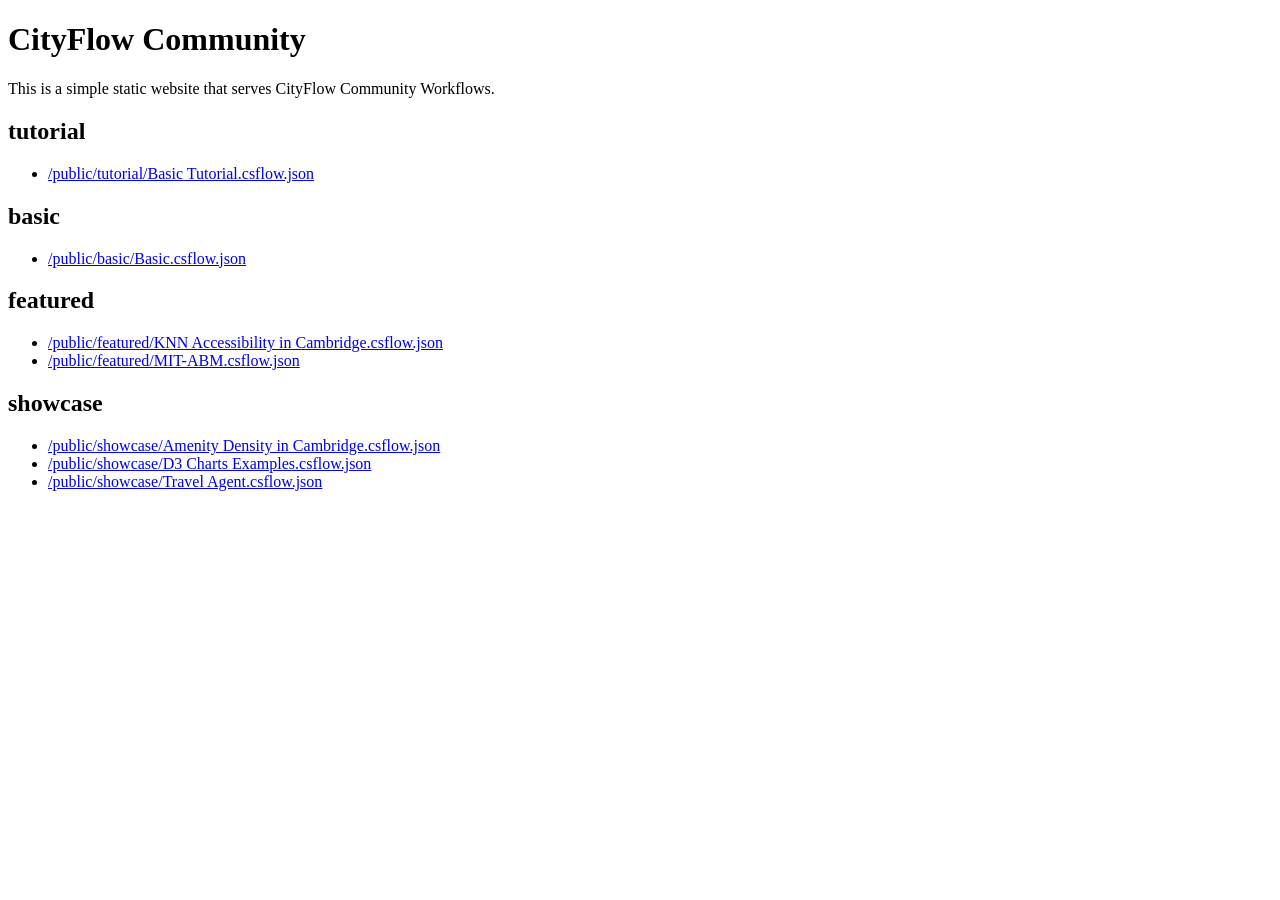
==== index.html @ 0404b119 "add index.html" ====
<!DOCTYPE html>
<html lang="en">
<head>
    <meta charset="UTF-8">
    <meta name="viewport" content="width=device-width, initial-scale=1.0">
    <title>My Static Website</title>
    <script>
        document.addEventListener('DOMContentLoaded', function () {
            console.log("start fetch");
        fetch('/public/community_workflows.json')
            .then((response) => response.json())
            .then((filesData) => {
            const container = document.getElementById('data-container');
            Object.keys(filesData).forEach((category) => {
                const header = document.createElement('h2');
                header.textContent = category;
                container.appendChild(header);

                const list = document.createElement('ul');

                filesData[category].forEach((filePath) => {
                const listItem = document.createElement('li');
                const downloadLink = document.createElement('a');
                downloadLink.href = filePath;
                downloadLink.download = '';
                downloadLink.textContent = filePath;
                listItem.appendChild(downloadLink);
                list.appendChild(listItem);
                });
                container.appendChild(list);
            });
            })
            .catch((error) => {
            console.error('Error loading files data:', error);
            });
        });
    </script>
</head>
<body>
    <h1>CityFlow Community</h1>
    <p>This is a simple static website that serves CityFlow Community Workflows.</p>
    <div id="data-container"></div>
</body>
</html>
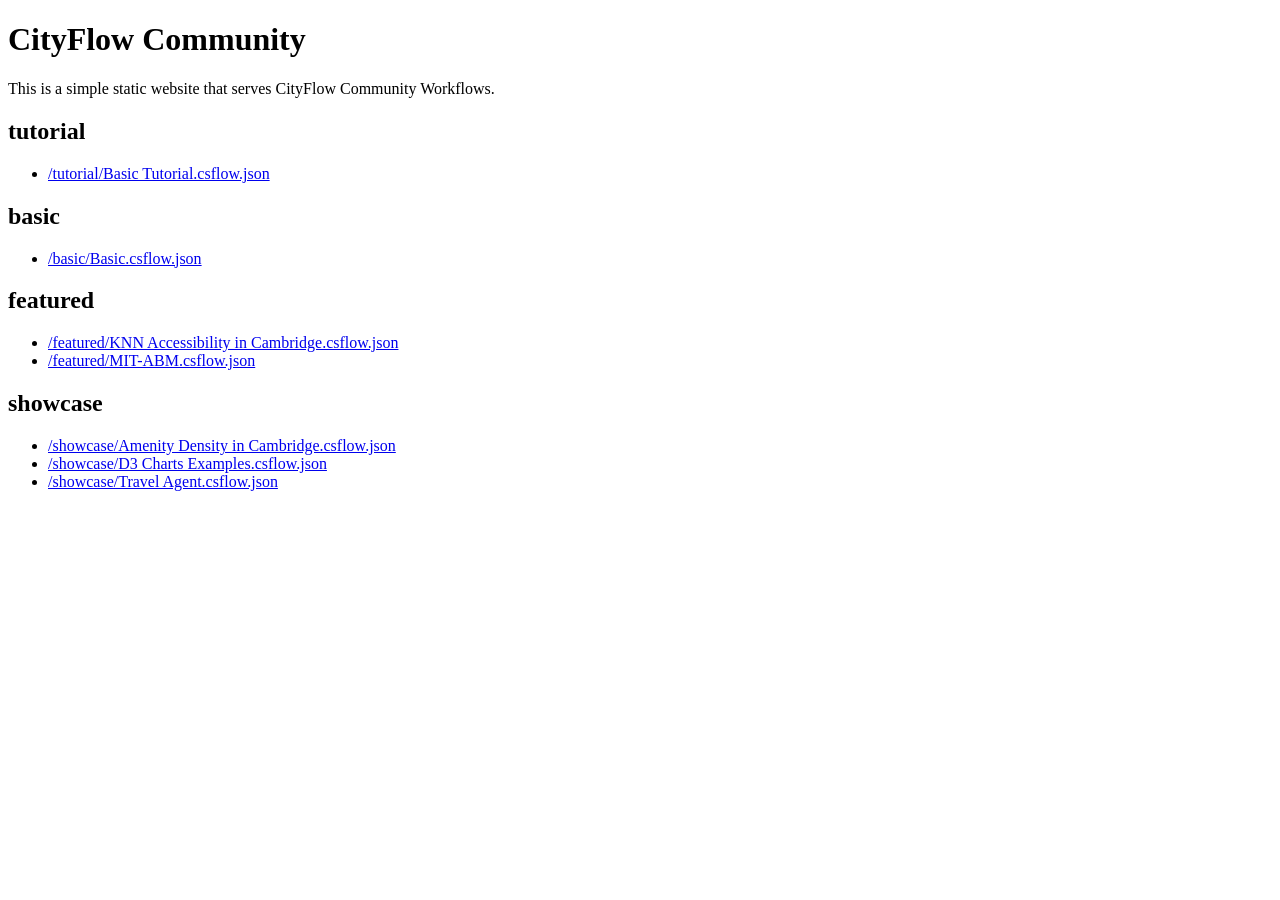
==== commit 61c4fc34: "test" ====
--- a/index.html
+++ b/index.html
@@ -7,7 +7,7 @@
     <script>
         document.addEventListener('DOMContentLoaded', function () {
             console.log("start fetch");
-        fetch('/public/community_workflows.json')
+        fetch('/community_workflows.json')
             .then((response) => response.json())
             .then((filesData) => {
             const container = document.getElementById('data-container');
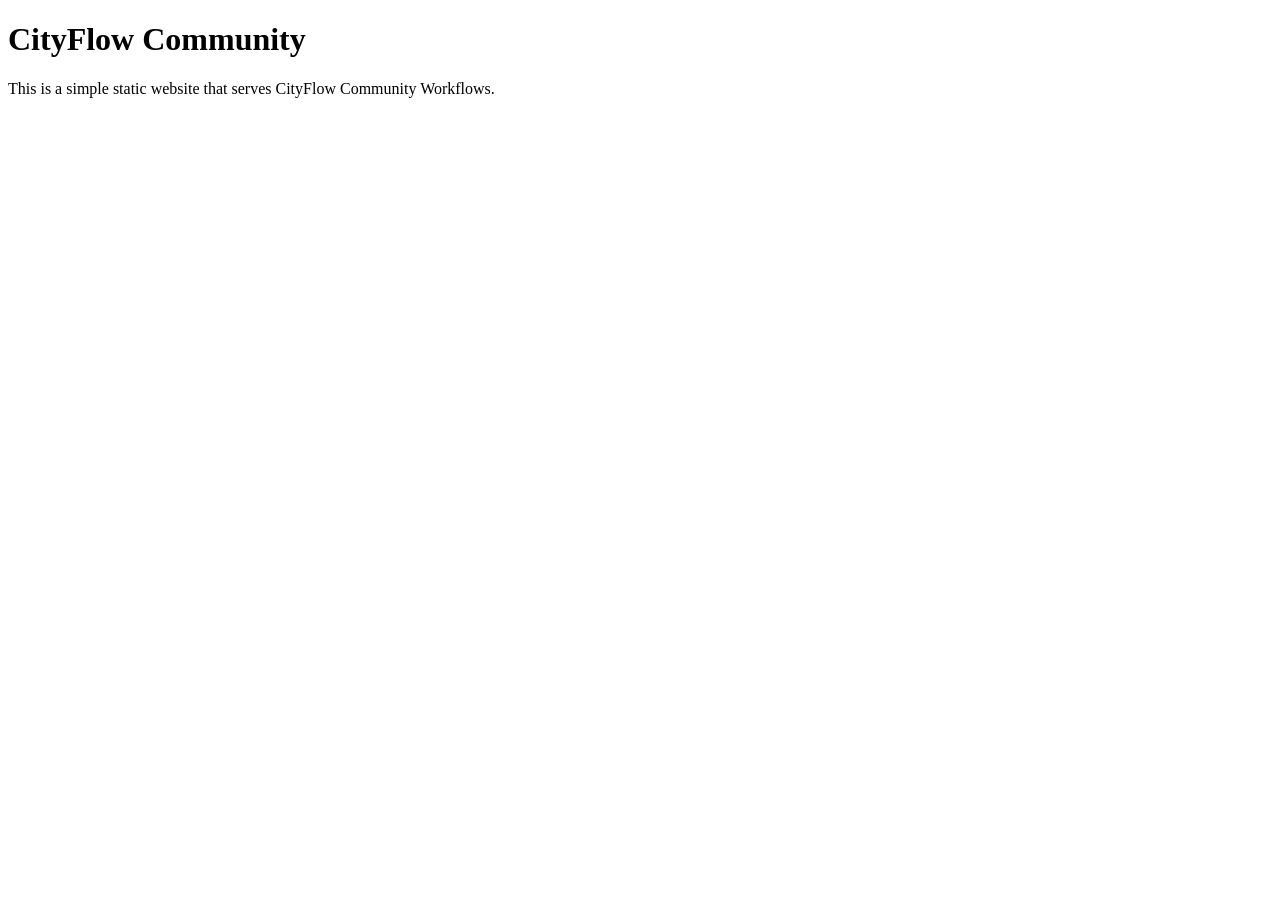
==== commit f3bd959f: "add baseURL" ====
--- a/index.html
+++ b/index.html
@@ -7,7 +7,8 @@
     <script>
         document.addEventListener('DOMContentLoaded', function () {
             console.log("start fetch");
-        fetch('/community_workflows.json')
+        const baseURL = '/cityflow_community/';
+        fetch(baseURL+'community_workflows.json')
             .then((response) => response.json())
             .then((filesData) => {
             const container = document.getElementById('data-container');
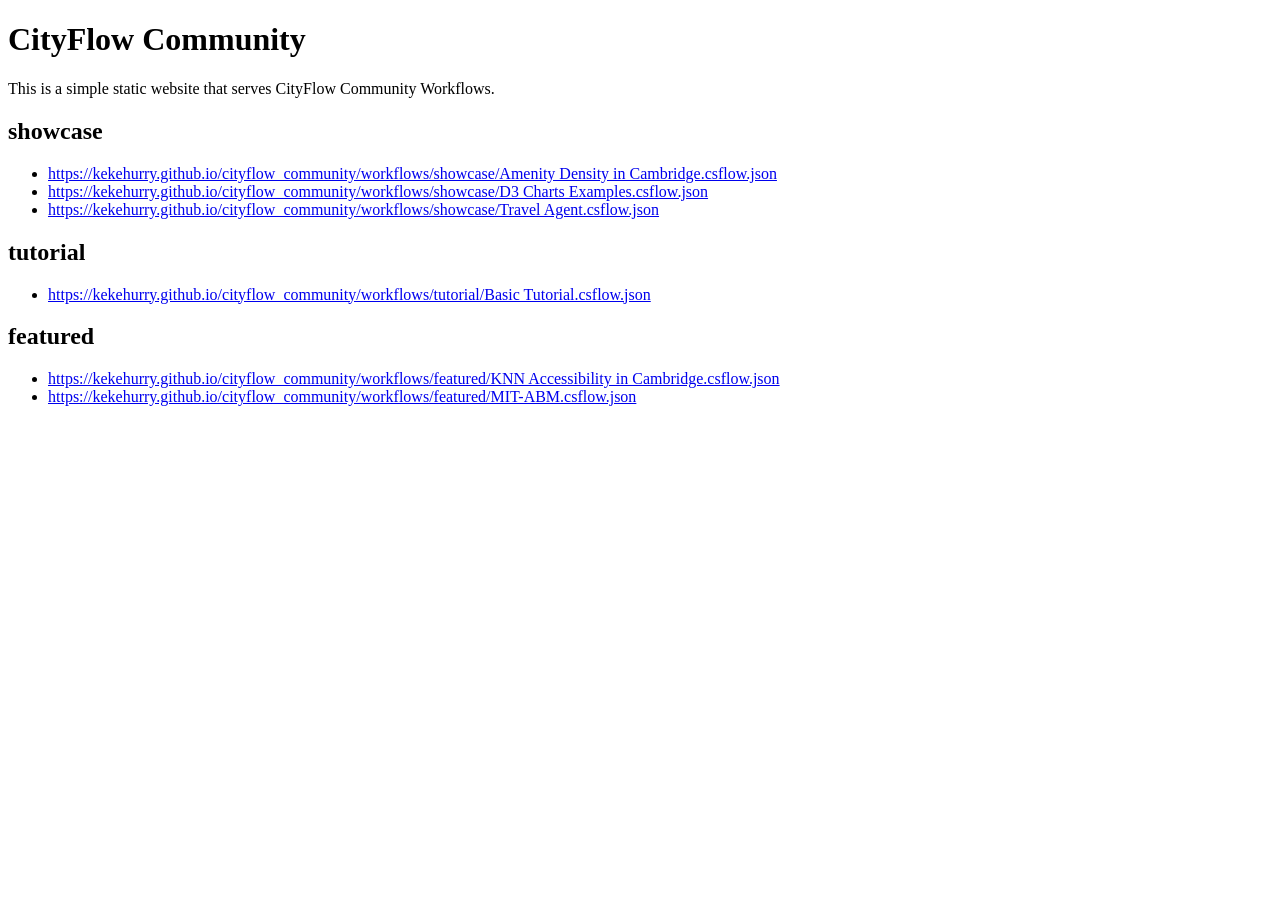
==== commit 7ef3a60b: "update base_url" ====
--- a/index.html
+++ b/index.html
@@ -7,7 +7,7 @@
     <script>
         document.addEventListener('DOMContentLoaded', function () {
             console.log("start fetch");
-        const baseURL = '/cityflow_community/';
+        const baseURL = '/';
         fetch(baseURL+'community_workflows.json')
             .then((response) => response.json())
             .then((filesData) => {
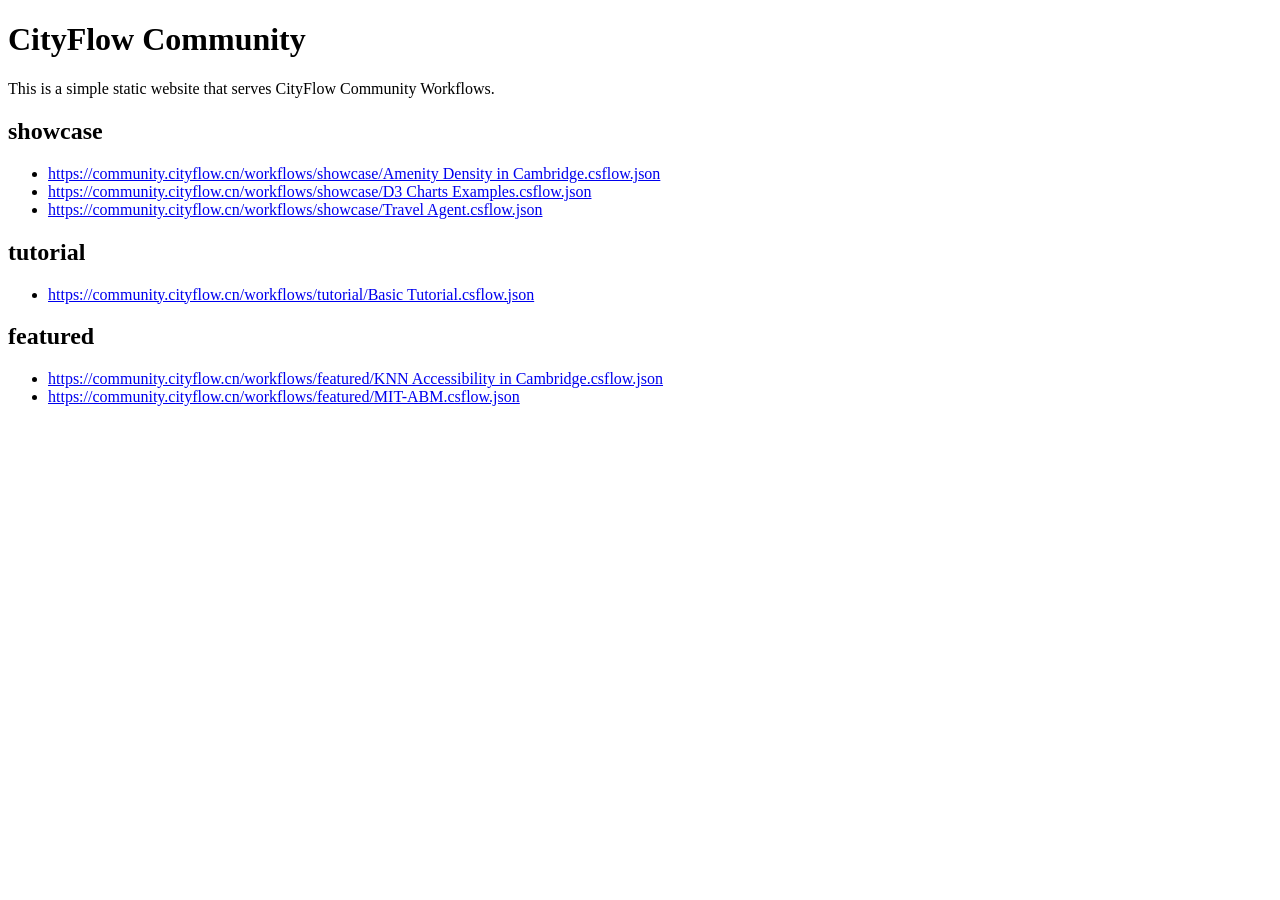
==== commit 0ff7b5fb: "update menu" ====
--- a/index.html
+++ b/index.html
@@ -3,7 +3,7 @@
 <head>
     <meta charset="UTF-8">
     <meta name="viewport" content="width=device-width, initial-scale=1.0">
-    <title>My Static Website</title>
+    <title>CityFlow Community</title>
     <script>
         document.addEventListener('DOMContentLoaded', function () {
             console.log("start fetch");
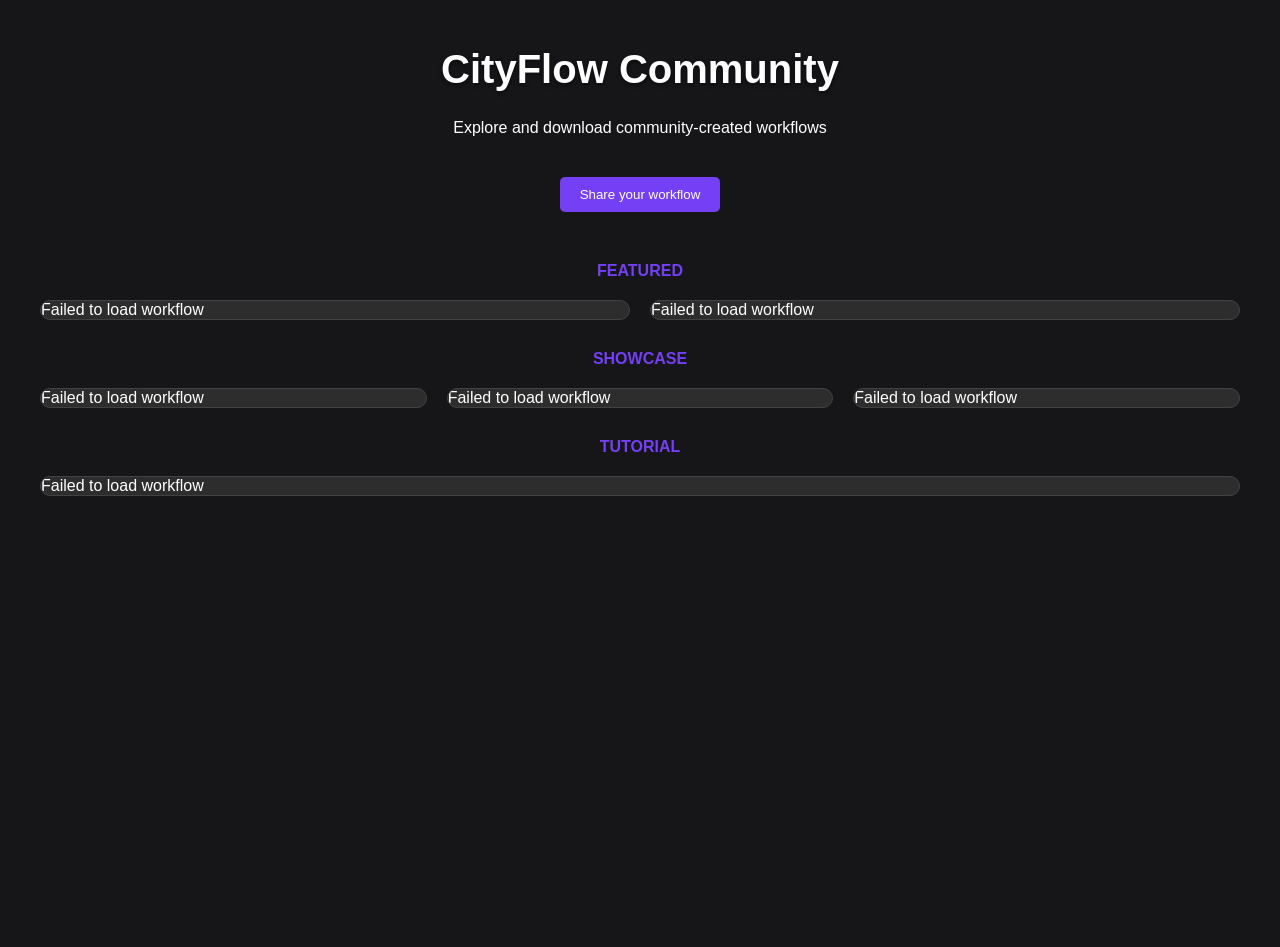
==== commit 4f4587cf: "update ui style" ====
--- a/index.html
+++ b/index.html
@@ -4,42 +4,97 @@
     <meta charset="UTF-8">
     <meta name="viewport" content="width=device-width, initial-scale=1.0">
     <title>CityFlow Community</title>
-    <script>
-        document.addEventListener('DOMContentLoaded', function () {
-            console.log("start fetch");
-        const baseURL = '/';
-        fetch(baseURL+'community_workflows.json')
-            .then((response) => response.json())
-            .then((filesData) => {
-            const container = document.getElementById('data-container');
-            Object.keys(filesData).forEach((category) => {
-                const header = document.createElement('h2');
-                header.textContent = category;
-                container.appendChild(header);
-
-                const list = document.createElement('ul');
-
-                filesData[category].forEach((filePath) => {
-                const listItem = document.createElement('li');
-                const downloadLink = document.createElement('a');
-                downloadLink.href = filePath;
-                downloadLink.download = '';
-                downloadLink.textContent = filePath;
-                listItem.appendChild(downloadLink);
-                list.appendChild(listItem);
-                });
-                container.appendChild(list);
-            });
-            })
-            .catch((error) => {
-            console.error('Error loading files data:', error);
-            });
-        });
-    </script>
+    <link rel="stylesheet" href="styles.css">
 </head>
 <body>
     <h1>CityFlow Community</h1>
-    <p>This is a simple static website that serves CityFlow Community Workflows.</p>
+    <p>Explore and download community-created workflows</p>
+    <button id="upload-button" 
+        onclick="window.open('https\://github.com/kekehurry/cityflow_community/issues', '_blank')">
+        Share your workflow
+    </button>
     <div id="data-container"></div>
+    <div class="loader">Loading...</div>
+
+    <script>
+        document.addEventListener('DOMContentLoaded', function () {
+            const baseURL = '/';
+            const loader = document.querySelector('.loader');
+            fetch(baseURL + 'community_workflows.json')
+                .then(response => response.json())
+                .then(filesData => {
+                    loadData(filesData);
+                    loader.style.display = 'none';
+                })
+                .catch(error => {
+                    console.error('Error loading data:', error);
+                    loader.textContent = 'Failed to load data';
+                });
+
+            function loadData(filesData) {
+                const {featured, ...res} = filesData;
+                const reorderedData = {featured, ...res};
+                const container = document.getElementById('data-container');
+                Object.keys(reorderedData).forEach(category => {
+                    const header = document.createElement('h2');
+                    header.textContent = category ? category.toUpperCase() : 'OTHERS';
+                    container.appendChild(header);
+
+                    const list = document.createElement('ul');
+                    
+                    reorderedData[category].forEach(filePath => {
+                        const listItem = document.createElement('li');
+                        const downloadLink = document.createElement('a');
+                        downloadLink.href = filePath;
+                        downloadLink.download = '';
+                        fetch(filePath)
+                            .then(response => response.json())
+                            .then(flowData => {
+                                const img = document.createElement('img');
+                                img.src = flowData.screenShot;
+                                img.width = 300;
+                                img.height = 200;
+
+                                const nameElement = document.createElement('h3');
+                                nameElement.textContent = flowData.name;
+
+                                const descriptionElement = document.createElement('p');
+                                descriptionElement.textContent = flowData.description;
+                                
+                                
+                                const authorElement = document.createElement('p');
+                                authorElement.className = 'author';
+                                authorElement.textContent = `@${flowData.author}`;
+
+                                
+                                const infoContainer = document.createElement('div');
+                                infoContainer.className = 'workflow-info';
+                                
+                                infoContainer.appendChild(nameElement);
+                                infoContainer.appendChild(descriptionElement);
+                                infoContainer.appendChild(authorElement);
+
+                                const contentContainer = document.createElement('div');
+                                contentContainer.className = 'workflow-item';
+                                contentContainer.appendChild(img);
+                                contentContainer.appendChild(infoContainer);
+
+                                downloadLink.appendChild(contentContainer);
+                                listItem.appendChild(downloadLink);
+                                list.appendChild(listItem);
+
+                            })
+                            .catch(error => {
+                                console.error(`Error loading ${filePath}:`, error);
+                                listItem.textContent = "Failed to load workflow";
+                                list.appendChild(listItem);
+                            });
+                    });
+
+                    container.appendChild(list);
+                });
+            }
+        });
+    </script>
 </body>
 </html>
--- a/styles.css
+++ b/styles.css
@@ -0,0 +1,148 @@
+::-webkit-scrollbar {
+    display: none;
+}
+
+/* Hide scrollbar for IE, Edge and Firefox */
+html {
+    scrollbar-width: none; /* For Firefox */
+    -ms-overflow-style: none; /* For Internet Explorer and Edge */
+}
+
+body {
+    background-color: rgba(22, 22, 25, 1);
+    color: white;
+    font-family: 'Segoe UI', Tahoma, Geneva, Verdana, sans-serif;
+    margin: 20px;
+    min-height: 100vh;
+}
+
+h1 {
+    color: white;
+    text-align: center;
+    text-shadow: 0 2px 4px rgba(0,0,0,0.5);
+    font-size: 2.5em;
+    padding-top: 20px;
+}
+
+h2 {
+    color: rgb(116, 63, 245);
+    font-size: 1em;
+    text-align: center;
+    padding-top: 10px;
+}
+
+h3 {
+    color: white;
+    text-align: center;
+}
+
+p {
+    color: white;
+    text-align: center;
+    margin: 0 auto 30px;
+}
+
+#upload-button {
+    display: block;
+    margin: 40px auto;
+    padding: 10px 20px;
+    background: rgb(116, 63, 245);
+    color: white;
+    border: none;
+    border-radius: 5px;
+    cursor: pointer;
+    transition: background 0.3s ease;
+}
+
+#data-container {
+    max-width: 1200px;
+    margin: 0 auto;
+}
+
+ul {
+    list-style: none;
+    padding: 0;
+    margin: 20px 0;
+    display: grid;
+    grid-template-columns: repeat(auto-fit, minmax(250px, 1fr));
+    gap: 20px;
+}
+
+li {
+    break-inside: avoid;
+    background: #2d2d2d;
+    border-radius: 10px;
+    overflow: hidden;
+    transition: transform 0.2s ease;
+    cursor: pointer;
+    padding: 0;
+    margin: 0;
+    border: 0.5px solid #424242;
+}
+
+a {
+    display: block;
+    text-decoration: none;
+    color: inherit;
+    /* padding: 20px; */
+}
+
+.workflow-item {
+    position: relative;
+    height: 200px;
+}
+
+.workflow-info {
+    position: relative;
+    height: 200px;
+    justify-content: center;
+    z-index: 1;
+    padding-top: 20px;
+    background-color: rgba(0,0,0,0.4);
+    overflow: hidden;
+}
+
+.workflow-info p {
+    color: #e2e2e2;
+    font-size: 0.8em;
+}
+
+.workflow-info .author {
+    color: rgb(116, 63, 245);
+}
+
+
+.workflow-item img {
+    position: absolute;
+    top: 0;
+    left: 0;
+    width: 100%;
+    height: 100%;
+    object-fit: cover;
+    opacity: 0.5;
+    transition: opacity 0.3s ease;
+}
+
+li:hover {
+    transform: translateY(-5px);
+    border: 2px solid rgb(116, 63, 245);
+}
+
+li:hover img {
+    opacity: 0.8;
+}
+
+.loader {
+    position: fixed;
+    top: 50%;
+    left: 50%;
+    transform: translate(-50%, -50%);
+    font-size: 1.5em;
+    color: rgb(116, 63, 245);
+}
+
+@media (max-width: 768px) {
+    ul {
+        grid-template-columns: repeat(auto-fit, minmax(200px, 1fr));
+    }
+}
